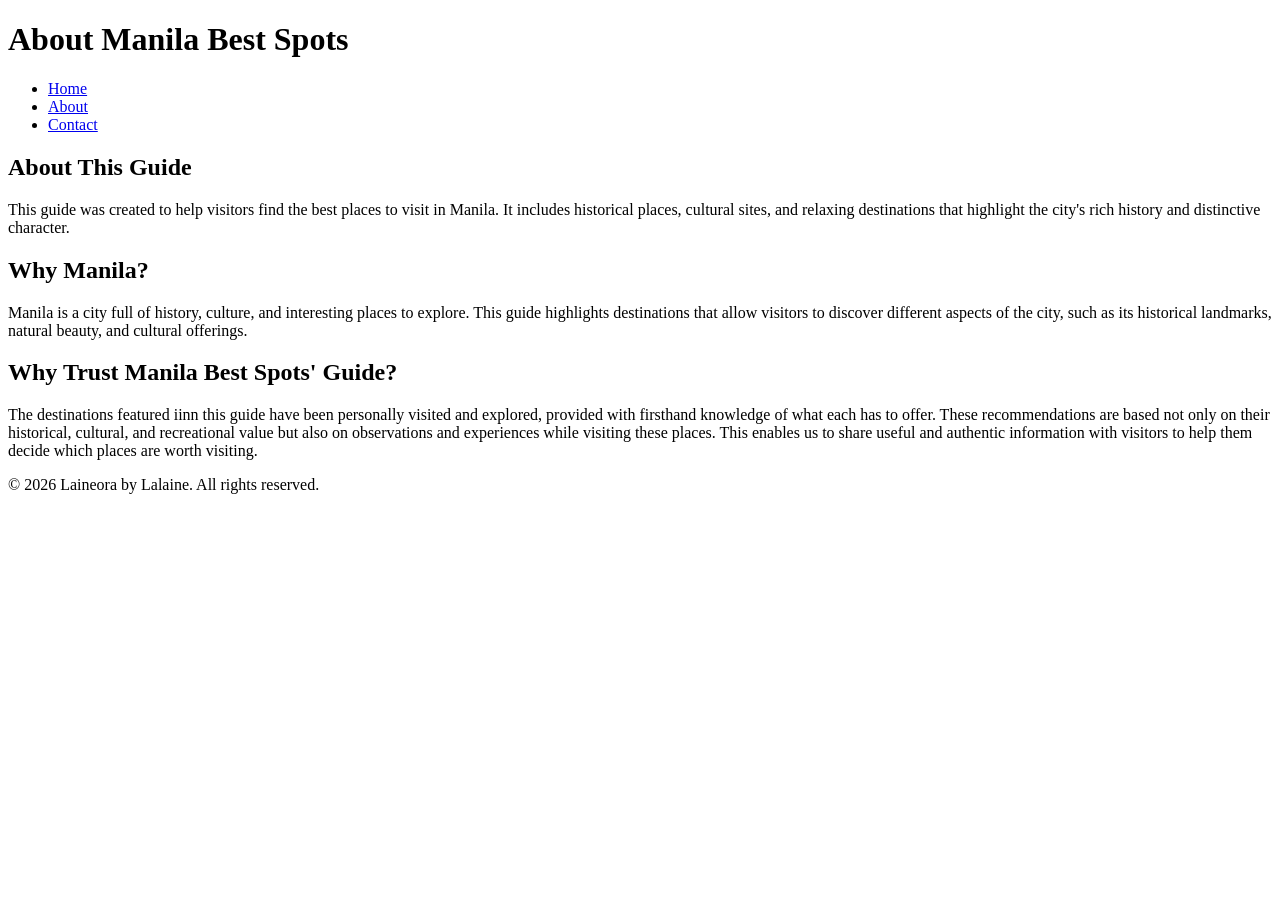
==== about.html @ 4c8edf80 "Add about.html page" ====
<!DOCTYPE html>
<html lang="en">        
<head>
    <meta charset="UTF-8">
    <meta name="viewport" content="width=device-width, initial-scale=1.0">
    <title>About Manila Best Spots</title>
</head>
<body>

     <header>
        <h1>About Manila Best Spots</h1>

        <nav>
            <ul>
                <li><a href="index.html">Home</a></li>
                <li><a href="about.html">About</a></li>
                <li><a href="contact.html">Contact</a></li>
            </ul>
        </nav>
    </header>

    <main>
        <h2> About This Guide</h2>
        <p>
            This guide was created to help visitors find the best places to visit in Manila. It includes historical places, cultural sites, and relaxing destinations that highlight the city's rich history and distinctive character.
        </p>

        <h2> Why Manila?</h2>
        <p>
           Manila is a city full of history, culture, and interesting places to explore. This guide highlights destinations that allow visitors to discover different aspects of the city, such as its historical landmarks, natural beauty, and cultural offerings.
        </p>    

        <h2> Why Trust Manila Best Spots' Guide?</h2>
        <p>
            The destinations featured iinn this guide have been personally visited and explored, provided with firsthand knowledge of what each has to offer. These recommendations are based not only on their historical, cultural, and recreational value but also on observations and experiences while visiting these places. This enables us to share useful and authentic information with visitors to help them decide which places are worth visiting.
        </p>
    </main>
    
    <footer>
        <p>&copy; 2026 Laineora by Lalaine. All rights reserved.</p>
    </footer>

</body>
</html>
























</html>
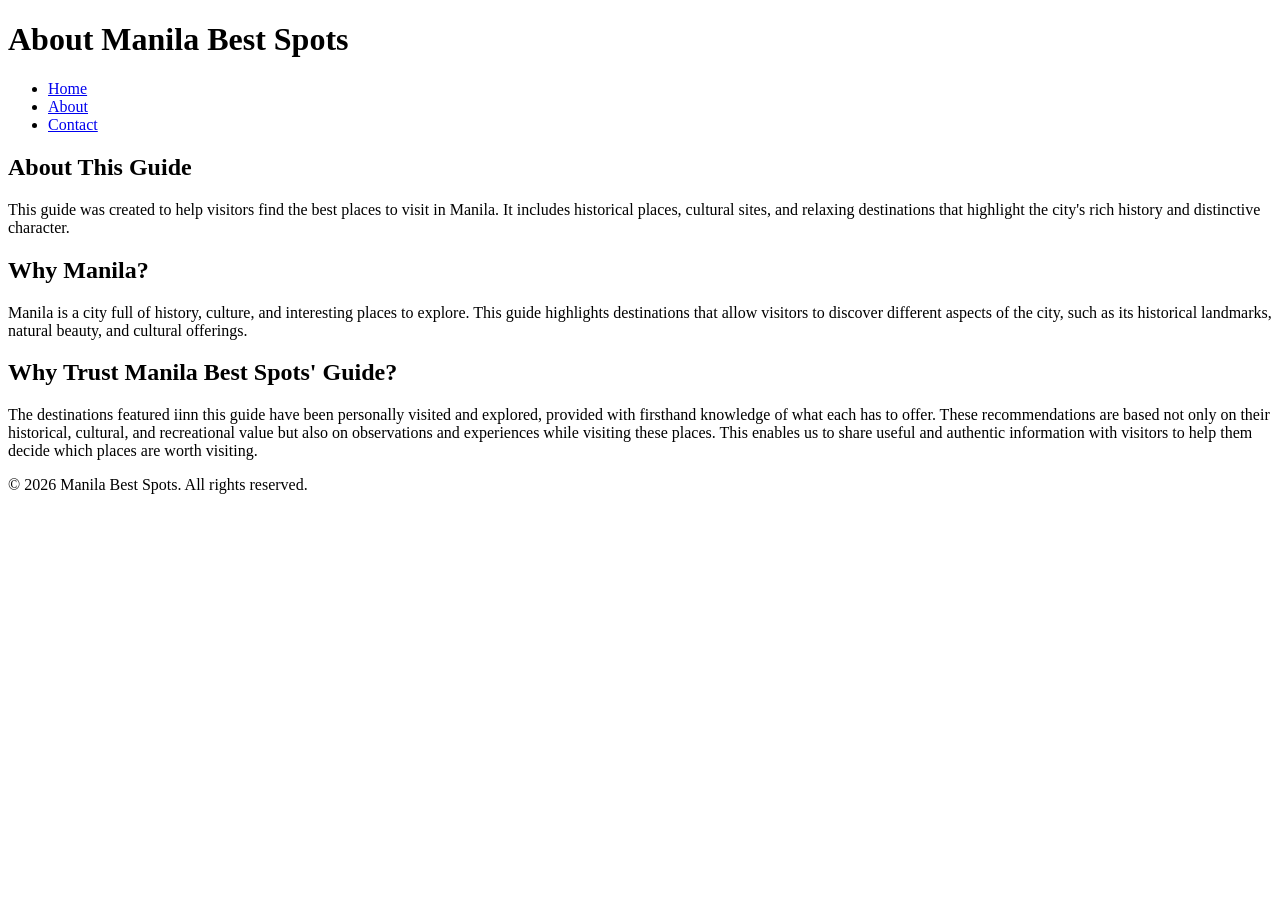
==== commit bf3dd4ee: "Update about page" ====
--- a/about.html
+++ b/about.html
@@ -37,7 +37,7 @@
     </main>
     
     <footer>
-        <p>&copy; 2026 Laineora by Lalaine. All rights reserved.</p>
+        <p>&copy; 2026 Manila Best Spots. All rights reserved.</p>
     </footer>
 
 </body>
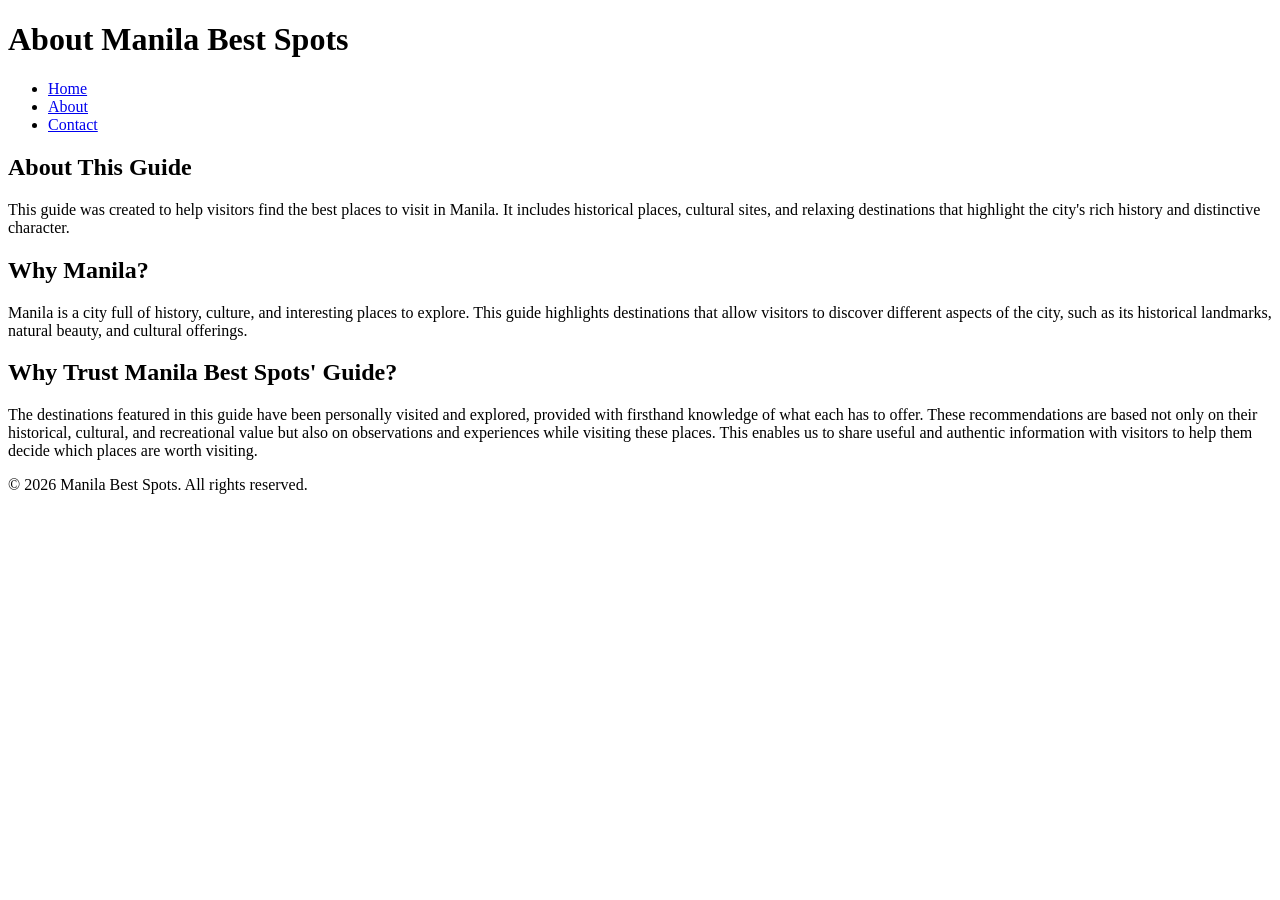
==== commit 518f166b: "Update about page" ====
--- a/about.html
+++ b/about.html
@@ -32,7 +32,7 @@
 
         <h2> Why Trust Manila Best Spots' Guide?</h2>
         <p>
-            The destinations featured iinn this guide have been personally visited and explored, provided with firsthand knowledge of what each has to offer. These recommendations are based not only on their historical, cultural, and recreational value but also on observations and experiences while visiting these places. This enables us to share useful and authentic information with visitors to help them decide which places are worth visiting.
+            The destinations featured in this guide have been personally visited and explored, provided with firsthand knowledge of what each has to offer. These recommendations are based not only on their historical, cultural, and recreational value but also on observations and experiences while visiting these places. This enables us to share useful and authentic information with visitors to help them decide which places are worth visiting.
         </p>
     </main>
     
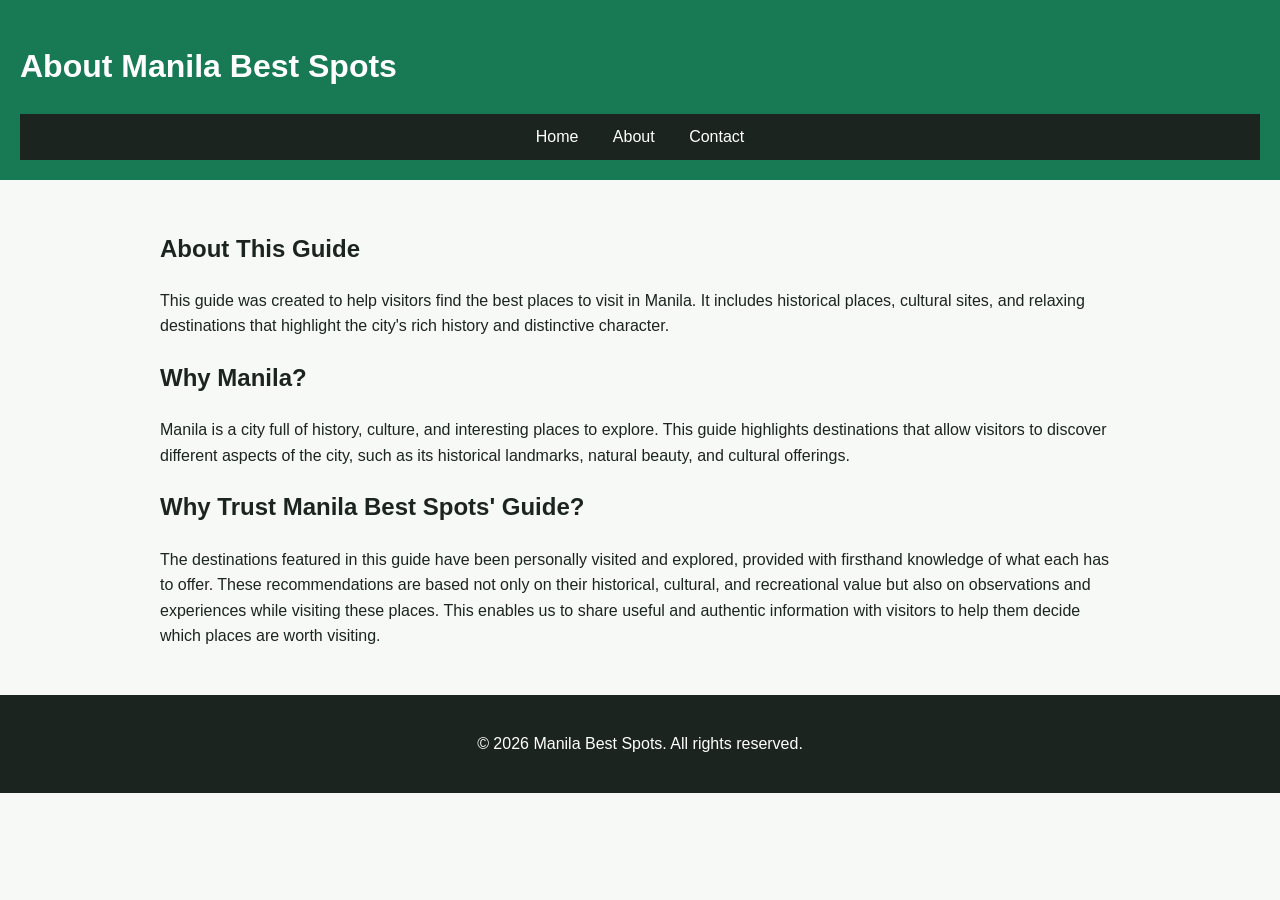
==== commit c47f0f06: "Add stylesheet" ====
--- a/about.html
+++ b/about.html
@@ -4,6 +4,9 @@
     <meta charset="UTF-8">
     <meta name="viewport" content="width=device-width, initial-scale=1.0">
     <title>About Manila Best Spots</title>
+    
+    <link rel="stylesheet" href="style.css">
+
 </head>
 <body>
 
--- a/style.css
+++ b/style.css
@@ -0,0 +1,125 @@
+/* ===== 1. Variables ===== */
+:root {
+  --brand: #177A54;
+  --ink: #1C2420;
+  --muted: #5D665C;
+  --paper: #F7F9F6;
+}
+
+
+/* ===== 2. Base / reset ===== */
+* {
+  box-sizing: border-box;
+}
+
+body {
+  margin: 0;
+  font-family: 'Segoe UI', Helvetica, Arial, sans-serif;
+  line-height: 1.6;
+  color: var(--ink);
+  background: var(--paper);
+}
+
+img {
+  max-width: 100%;
+  height: auto;
+  display: block;
+}
+
+
+/* ===== 3. Layout regions ===== */
+header {
+  background: var(--brand);
+  color: white;
+  padding: 20px;
+}
+
+nav {
+  background: var(--ink);
+}
+
+nav ul {
+  list-style: none;
+  padding: 0;
+  margin: 0;
+  text-align: center;
+}
+
+nav li {
+  display: inline-block;
+}
+
+nav a {
+  color: white;
+  text-decoration: none;
+  padding: 10px 15px;
+  display: inline-block;
+}
+
+nav a:hover {
+  background: var(--brand);
+}
+
+main {
+  max-width: 1000px;
+  margin: 0 auto;
+  padding: 30px 20px;
+}
+
+footer {
+  background: var(--ink);
+  color: white;
+  padding: 20px;
+  text-align: center;
+}
+
+
+/* ===== 4. Components ===== */
+.card {
+  background: white;
+  border: 1px solid var(--muted);
+  border-left: 4px solid var(--brand);
+  border-radius: 8px;
+  padding: 16px;
+  margin-bottom: 20px;
+}
+
+.card h2,
+.card h3 {
+  color: var(--brand);
+}
+
+.card img {
+  margin: 15px auto;
+  border-radius: 6px;
+}
+
+.button {
+  display: inline-block;
+  background: var(--brand);
+  color: white;
+  padding: 10px 16px;
+  border-radius: 6px;
+  text-decoration: none;
+}
+
+.button:hover {
+  background: var(--ink);
+}
+
+
+/* ===== 5. Utilities ===== */
+.text-center {
+  text-align: center;
+}
+
+
+/* ===== 6. Accessibility ===== */
+a:focus,
+button:focus,
+input:focus,
+textarea:focus,
+select:focus {
+  outline: 3px solid var(--brand);
+  outline-offset: 2px;
+}
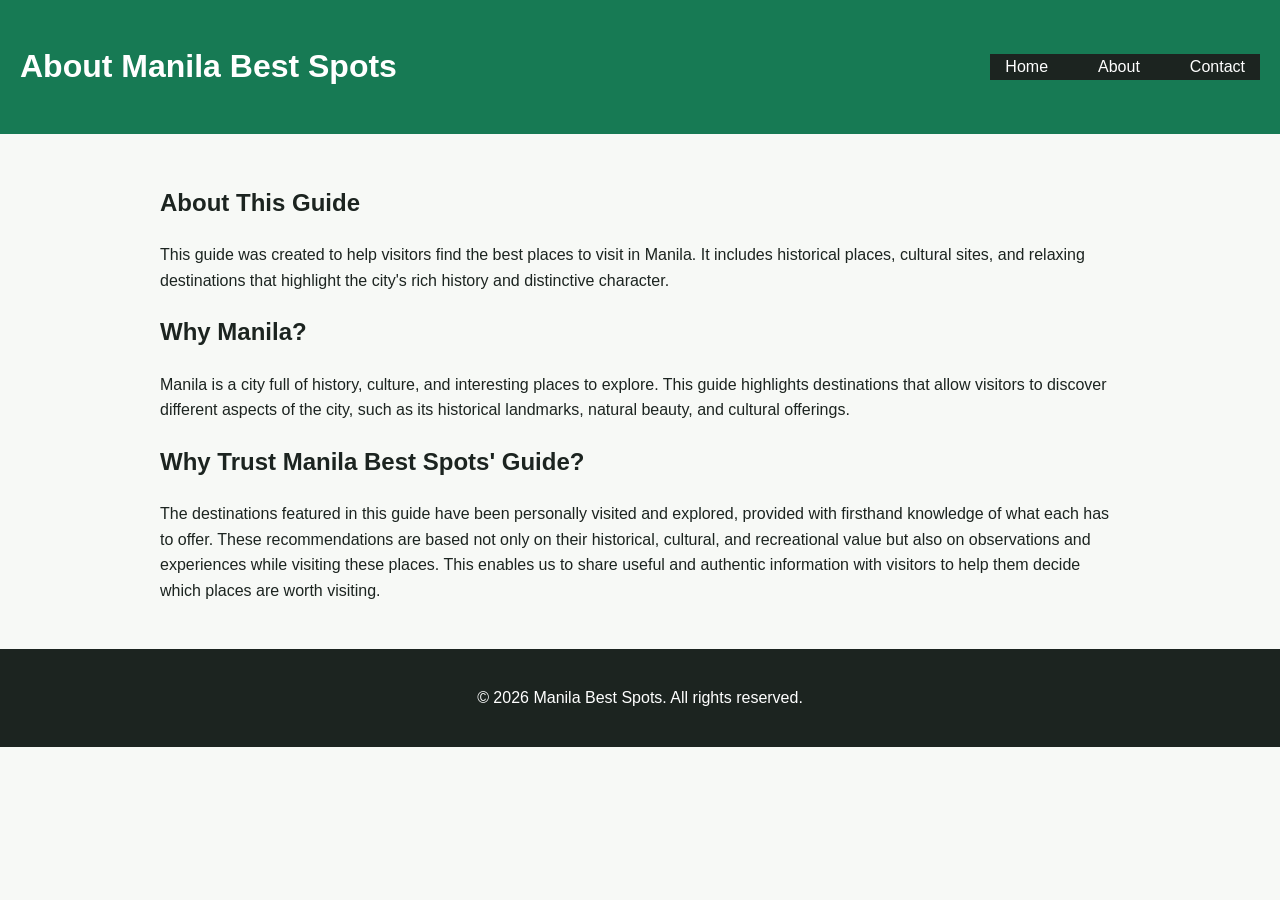
==== commit 9e92dc86: "Update page" ====
--- a/about.html
+++ b/about.html
@@ -10,7 +10,7 @@
 </head>
 <body>
 
-     <header>
+     <header class="site-header">
         <h1>About Manila Best Spots</h1>
 
         <nav>
--- a/style.css
+++ b/style.css
@@ -26,12 +26,32 @@
   display: block;
 }
 
+.main-picture {
+    width: 100%;
+    max-width: 600px;
+    height: 300px;
+    object-fit: cover;
+    margin: 20px auto;
+    border-radius: 8px;
+
+}
 
 /* ===== 3. Layout regions ===== */
 header {
   background: var(--brand);
   color: white;
   padding: 20px;
+}
+
+.site-header {
+    display: flex;
+    justify-content: space-between;
+    align-items: center;
+}
+
+.site-header nav ul {
+    display: flex;
+    gap: 20px;
 }
 
 nav {
@@ -45,15 +65,10 @@
   text-align: center;
 }
 
-nav li {
-  display: inline-block;
-}
-
 nav a {
   color: white;
   text-decoration: none;
   padding: 10px 15px;
-  display: inline-block;
 }
 
 nav a:hover {
@@ -113,7 +128,6 @@
   text-align: center;
 }
 
-
 /* ===== 6. Accessibility ===== */
 a:focus,
 button:focus,
@@ -122,4 +136,65 @@
 select:focus {
   outline: 3px solid var(--brand);
   outline-offset: 2px;
+}
+
+/* ===== Place Cards ===== */
+
+.place-card {
+  background: white;
+  border-radius: 8px;
+  padding: 16px;
+  border-left: 4px solid var(--brand);
+  margin-bottom: 20px;
+}
+
+.place-card h2,
+.place-card h3 {
+  font-size: 20px;
+  color: var(--brand);
+}
+
+.place-card img {
+    width: 100%;
+    max-width: 500px;
+    height: 250px;
+    object-fit: cover;
+    display: block;
+    margin: 15px auto;
+    border-radius: 8px;
+}
+
+/* ===== Contact Form ===== */
+
+fieldset {
+  padding: 20px;
+  border-radius: 8px;
+}
+
+legend {
+  color: var(--brand);
+  font-weight: bold;
+  font-size: 20px;
+}
+
+input,
+textarea {
+  padding: 10px;
+}
+
+button[type="submit"] {
+  background: var(--brand);
+  color: white;
+  padding: 10px 16px;
+  border: none;
+  cursor: pointer;
+}
+
+/* ===== Focus State ===== */
+
+input:focus,
+textarea:focus,
+select:focus {
+  outline: 3px solid var(--brand);
+  outline-offset: 2px;
 }
